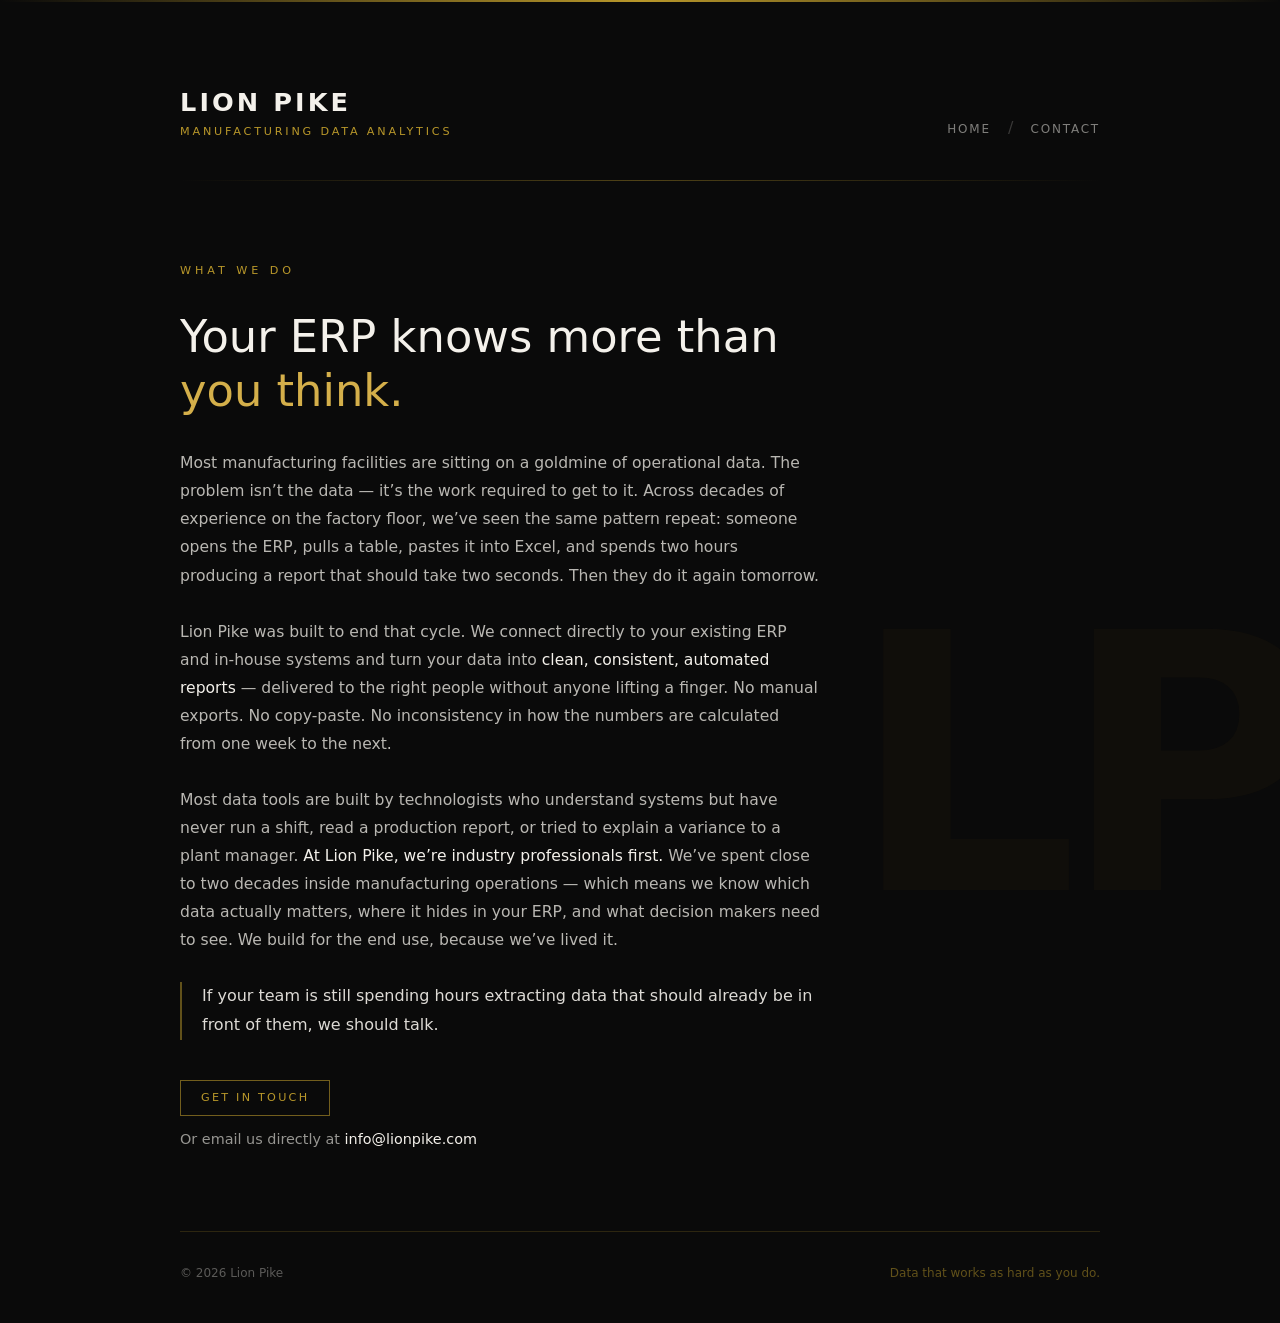
==== about.html @ c8cc0d4e "Add About page, update nav on all pages" ====
<!DOCTYPE html>
<html lang="en">
<head>

<meta charset="UTF-8">
<meta name="viewport" content="width=device-width, initial-scale=1.0">

<title>About | Lion Pike</title>

<meta name="description" content="Lion Pike helps manufacturers unlock the operational insight hidden inside their existing ERP and in-house systems &mdash; built by industry professionals who have lived it.">
<meta name="robots" content="index, follow">
<link rel="icon" href="/favicon.ico">
<link rel="stylesheet" href="/styles.css">

<style>

main {
  flex: 1;
  padding: 5rem 0;
  max-width: 640px;
}

h1 {
  font-size: clamp(1.8rem, 4vw, 2.8rem);
  font-weight: 300;
  line-height: 1.2;
  margin-bottom: 2rem;
}

h1 em {
  color: #d4af4a;
  font-style: normal;
}

.body-text {
  color: rgba(244,241,235,0.75);
  font-size: 0.975rem;
  line-height: 1.8;
  margin-bottom: 1.75rem;
}

.body-text strong {
  color: #f4f1eb;
  font-weight: 500;
}

.closing {
  color: rgba(244,241,235,0.9);
  font-size: 1rem;
  line-height: 1.8;
  margin-bottom: 2.5rem;
  border-left: 2px solid rgba(184,151,42,0.5);
  padding-left: 1.25rem;
}

.cta {
  font-size: 0.9rem;
  color: rgba(244,241,235,0.6);
}

.cta a {
  color: #f4f1eb;
  text-decoration: none;
}

.cta a:hover {
  color: #d4af4a;
}

.cta-link {
  display: inline-block;
  border: 1px solid rgba(184,151,42,0.6);
  color: #b8972a;
  padding: 0.5rem 1.25rem;
  font-size: 0.7rem;
  letter-spacing: 0.2em;
  text-transform: uppercase;
  text-decoration: none;
  margin-right: 1rem;
  margin-bottom: 0.75rem;
  transition: background 0.2s, color 0.2s;
}

.cta-link:hover {
  background: rgba(184,151,42,0.1);
  color: #d4af4a;
}

</style>

</head>

<body>

<div class="top-bar"></div>
<div class="bg-mark">LP</div>

<div class="container">

  <header>
    <div class="header-inner">
      <div>
        <a href="/" class="logo-name">Lion Pike</a>
        <div class="logo-sub">Manufacturing Data Analytics</div>
      </div>
      <nav>
        <a href="/">Home</a>
        <span style="color: rgba(244,241,235,0.2); margin: 0 0.75rem;">/</span>
        <a href="/contact.html">Contact</a>
      </nav>
    </div>
  </header>

  <main>

    <div class="eyebrow">What we do</div>

    <h1>Your ERP knows more than <em>you think.</em></h1>

    <p class="body-text">
      Most manufacturing facilities are sitting on a goldmine of operational data. The problem isn&rsquo;t the data &mdash; it&rsquo;s the work required to get to it. Across decades of experience on the factory floor, we&rsquo;ve seen the same pattern repeat: someone opens the ERP, pulls a table, pastes it into Excel, and spends two hours producing a report that should take two seconds. Then they do it again tomorrow.
    </p>

    <p class="body-text">
      Lion Pike was built to end that cycle. We connect directly to your existing ERP and in-house systems and turn your data into <strong>clean, consistent, automated reports</strong> &mdash; delivered to the right people without anyone lifting a finger. No manual exports. No copy-paste. No inconsistency in how the numbers are calculated from one week to the next.
    </p>

    <p class="body-text">
      Most data tools are built by technologists who understand systems but have never run a shift, read a production report, or tried to explain a variance to a plant manager. <strong>At Lion Pike, we&rsquo;re industry professionals first.</strong> We&rsquo;ve spent close to two decades inside manufacturing operations &mdash; which means we know which data actually matters, where it hides in your ERP, and what decision makers need to see. We build for the end use, because we&rsquo;ve lived it.
    </p>

    <p class="closing">
      If your team is still spending hours extracting data that should already be in front of them, we should talk.
    </p>

    <div>
      <a href="/contact.html" class="cta-link">Get in touch</a>
    </div>

    <div class="cta">
      Or email us directly at <a href="mailto:info@lionpike.com">info@lionpike.com</a>
    </div>

  </main>

  <footer>
    <div>&copy; 2026 Lion Pike</div>
    <div class="footer-tagline">Data that works as hard as you do.</div>
  </footer>

</div>

</body>
</html>
---- styles.css ----
/* ============================================================
   Lion Pike — Shared Stylesheet
   ============================================================ */

/* Reset */
*,
*::before,
*::after {
  box-sizing: border-box;
}

/* Base */
body {
  margin: 0;
  background: #0a0a0a;
  color: #f4f1eb;
  font-family: system-ui, -apple-system, Segoe UI, Roboto, Helvetica, Arial, sans-serif;
  line-height: 1.6;
}

/* Background watermark */
.bg-mark {
  position: fixed;
  bottom: -5%;
  right: -2%;
  font-size: 28vw;
  font-weight: 700;
  color: rgba(184,151,42,0.035);
  pointer-events: none;
  user-select: none;
  line-height: 1;
  letter-spacing: -0.05em;
}

/* Layout */
.container {
  max-width: 1000px;
  margin: 0 auto;
  padding: 2.5rem;
  min-height: 100vh;
  display: flex;
  flex-direction: column;
}

/* Top gold bar */
.top-bar {
  height: 2px;
  background: linear-gradient(90deg, transparent, #b8972a, transparent);
}

/* Header */
header {
  padding: 2.5rem 0;
  border-bottom: 1px solid transparent;
  background-image: linear-gradient(to right, transparent, rgba(184,151,42,0.4), transparent);
  background-size: 100% 1px;
  background-repeat: no-repeat;
  background-position: bottom;
}

.header-inner {
  display: flex;
  justify-content: space-between;
  align-items: flex-end;
}

.logo-name {
  font-size: 1.6rem;
  font-weight: 600;
  letter-spacing: 0.12em;
  text-transform: uppercase;
  color: #f4f1eb;
  text-decoration: none;
}

.logo-sub {
  font-size: 0.7rem;
  letter-spacing: 0.25em;
  color: #b8972a;
  text-transform: uppercase;
}

/* Nav */
nav a {
  color: rgba(244,241,235,0.5);
  text-decoration: none;
  font-size: 0.75rem;
  letter-spacing: 0.15em;
  text-transform: uppercase;
}

nav a:hover {
  color: #b8972a;
}

/* Eyebrow label */
.eyebrow {
  font-size: 0.7rem;
  letter-spacing: 0.35em;
  color: #b8972a;
  text-transform: uppercase;
  margin-bottom: 1.5rem;
}

/* Footer */
footer {
  border-top: 1px solid rgba(184,151,42,0.2);
  padding-top: 2rem;
  font-size: 0.75rem;
  color: rgba(244,241,235,0.35);
  display: flex;
  justify-content: space-between;
}

.footer-tagline {
  color: rgba(184,151,42,0.5);
}

/* Autofill override */
input:-webkit-autofill,
input:-webkit-autofill:hover,
input:-webkit-autofill:focus,
textarea:-webkit-autofill,
textarea:-webkit-autofill:hover,
textarea:-webkit-autofill:focus {
  -webkit-text-fill-color: #f4f1eb;
  -webkit-box-shadow: 0 0 0px 1000px #0a0a0a inset;
  transition: background-color 5000s ease-in-out 0s;
}

/* Mobile */
@media (max-width: 600px) {
  .header-inner {
    flex-direction: column;
    align-items: flex-start;
    gap: 1rem;
  }

  footer {
    flex-direction: column;
    gap: 0.5rem;
  }

  .bg-mark {
    display: none;
  }
}
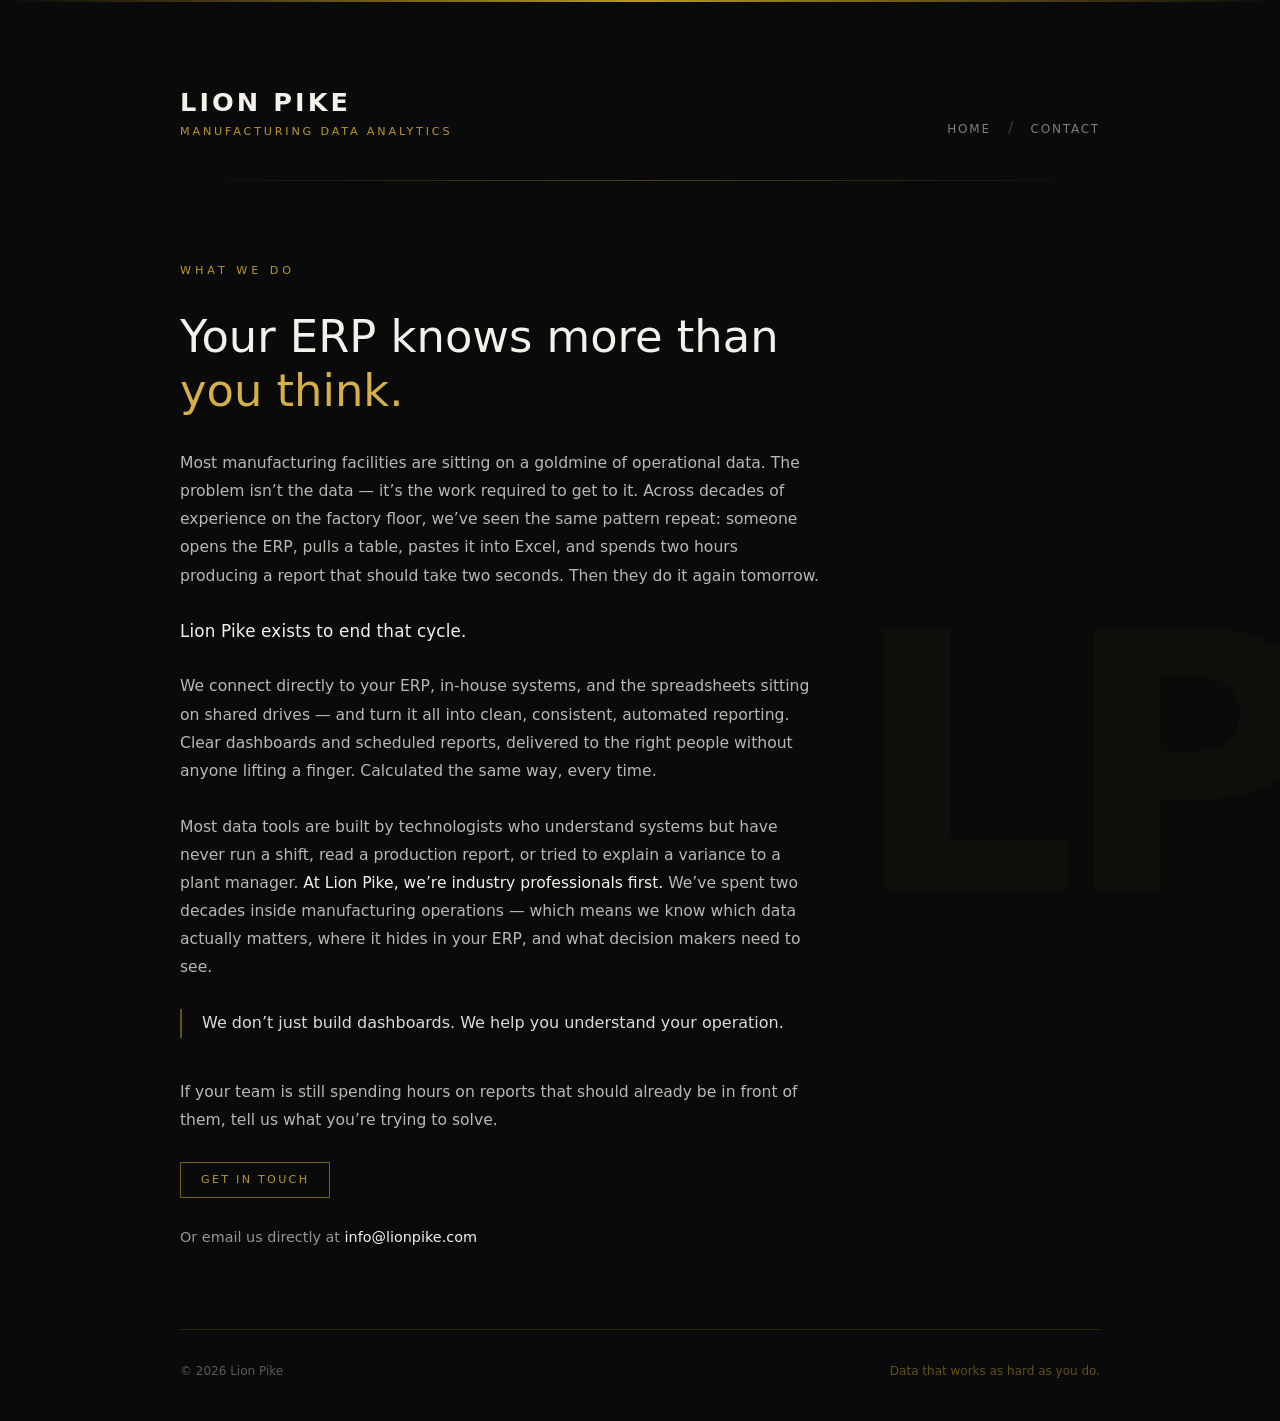
==== commit 9f2660bd: "Session 3: homepage content, About copy refresh" ====
--- a/about.html
+++ b/about.html
@@ -42,6 +42,15 @@
 .body-text strong {
   color: #f4f1eb;
   font-weight: 500;
+}
+
+.standout {
+  color: #f4f1eb;
+  font-size: 1.05rem;
+  font-weight: 300;
+  line-height: 1.6;
+  margin-bottom: 1.75rem;
+  letter-spacing: 0.01em;
 }
 
 .closing {
@@ -118,22 +127,38 @@
     <h1>Your ERP knows more than <em>you think.</em></h1>
 
     <p class="body-text">
-      Most manufacturing facilities are sitting on a goldmine of operational data. The problem isn&rsquo;t the data &mdash; it&rsquo;s the work required to get to it. Across decades of experience on the factory floor, we&rsquo;ve seen the same pattern repeat: someone opens the ERP, pulls a table, pastes it into Excel, and spends two hours producing a report that should take two seconds. Then they do it again tomorrow.
+      Most manufacturing facilities are sitting on a goldmine of operational data. The problem isn&rsquo;t
+      the data &mdash; it&rsquo;s the work required to get to it. Across decades of experience on the factory
+      floor, we&rsquo;ve seen the same pattern repeat: someone opens the ERP, pulls a table, pastes it into
+      Excel, and spends two hours producing a report that should take two seconds. Then they do it again tomorrow.
+    </p>
+
+    <p class="standout">Lion Pike exists to end that cycle.</p>
+
+    <p class="body-text">
+      We connect directly to your ERP, in-house systems, and the spreadsheets sitting on shared drives &mdash;
+      and turn it all into clean, consistent, automated reporting. Clear dashboards and scheduled reports,
+      delivered to the right people without anyone lifting a finger. Calculated the same way, every time.
     </p>
 
     <p class="body-text">
-      Lion Pike was built to end that cycle. We connect directly to your existing ERP and in-house systems and turn your data into <strong>clean, consistent, automated reports</strong> &mdash; delivered to the right people without anyone lifting a finger. No manual exports. No copy-paste. No inconsistency in how the numbers are calculated from one week to the next.
+      Most data tools are built by technologists who understand systems but have never run a shift, read a
+      production report, or tried to explain a variance to a plant manager. <strong>At Lion Pike, we&rsquo;re
+      industry professionals first.</strong> We&rsquo;ve spent two decades inside manufacturing operations &mdash;
+      which means we know which data actually matters, where it hides in your ERP, and what decision makers
+      need to see.
+    </p>
+
+    <p class="closing">
+      We don&rsquo;t just build dashboards. We help you understand your operation.
     </p>
 
     <p class="body-text">
-      Most data tools are built by technologists who understand systems but have never run a shift, read a production report, or tried to explain a variance to a plant manager. <strong>At Lion Pike, we&rsquo;re industry professionals first.</strong> We&rsquo;ve spent close to two decades inside manufacturing operations &mdash; which means we know which data actually matters, where it hides in your ERP, and what decision makers need to see. We build for the end use, because we&rsquo;ve lived it.
+      If your team is still spending hours on reports that should already be in front of them,
+      tell us what you&rsquo;re trying to solve.
     </p>
 
-    <p class="closing">
-      If your team is still spending hours extracting data that should already be in front of them, we should talk.
-    </p>
-
-    <div>
+    <div style="margin-bottom: 1rem;">
       <a href="/contact.html" class="cta-link">Get in touch</a>
     </div>
 
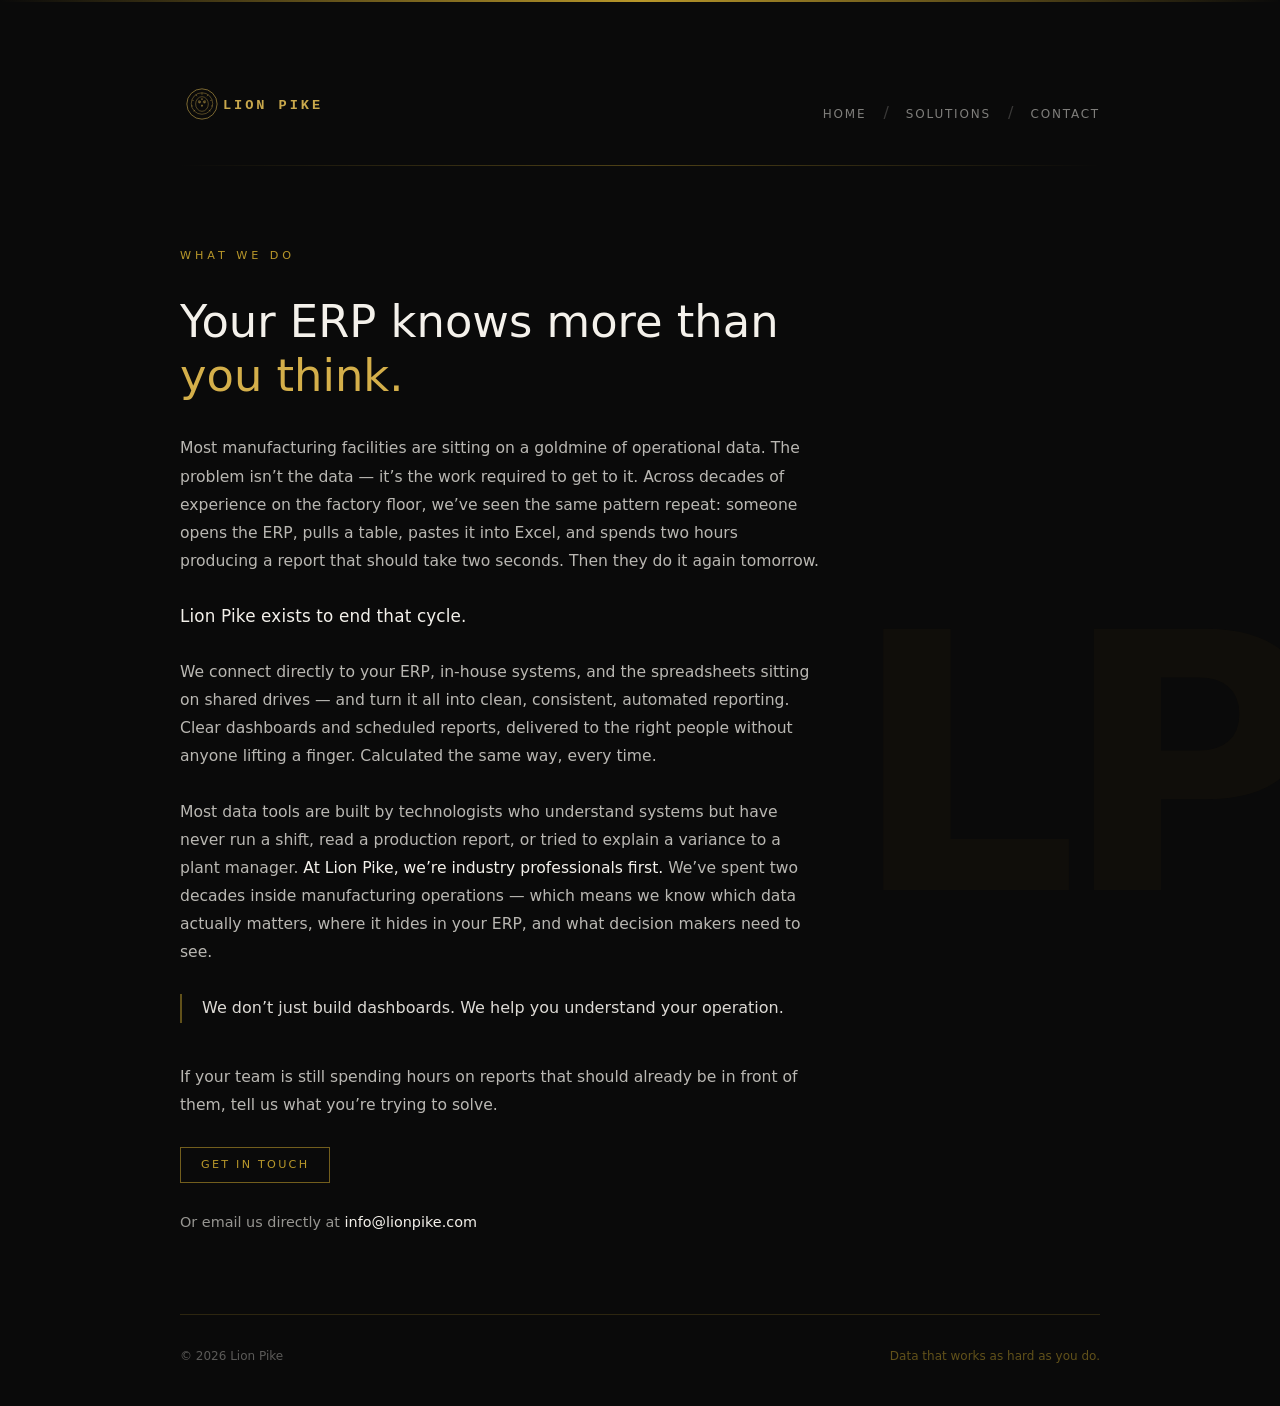
==== commit 2f0c6143: "Session 3: logo SVG, solutions page, nav updated across all pages" ====
--- a/about.html
+++ b/about.html
@@ -13,69 +13,16 @@
 <link rel="stylesheet" href="/styles.css">
 
 <style>
-
-main {
-  flex: 1;
-  padding: 5rem 0;
-  max-width: 640px;
-}
-
-h1 {
-  font-size: clamp(1.8rem, 4vw, 2.8rem);
-  font-weight: 300;
-  line-height: 1.2;
-  margin-bottom: 2rem;
-}
-
-h1 em {
-  color: #d4af4a;
-  font-style: normal;
-}
-
-.body-text {
-  color: rgba(244,241,235,0.75);
-  font-size: 0.975rem;
-  line-height: 1.8;
-  margin-bottom: 1.75rem;
-}
-
-.body-text strong {
-  color: #f4f1eb;
-  font-weight: 500;
-}
-
-.standout {
-  color: #f4f1eb;
-  font-size: 1.05rem;
-  font-weight: 300;
-  line-height: 1.6;
-  margin-bottom: 1.75rem;
-  letter-spacing: 0.01em;
-}
-
-.closing {
-  color: rgba(244,241,235,0.9);
-  font-size: 1rem;
-  line-height: 1.8;
-  margin-bottom: 2.5rem;
-  border-left: 2px solid rgba(184,151,42,0.5);
-  padding-left: 1.25rem;
-}
-
-.cta {
-  font-size: 0.9rem;
-  color: rgba(244,241,235,0.6);
-}
-
-.cta a {
-  color: #f4f1eb;
-  text-decoration: none;
-}
-
-.cta a:hover {
-  color: #d4af4a;
-}
-
+main { flex: 1; padding: 5rem 0; max-width: 640px; }
+h1 { font-size: clamp(1.8rem, 4vw, 2.8rem); font-weight: 300; line-height: 1.2; margin-bottom: 2rem; }
+h1 em { color: #d4af4a; font-style: normal; }
+.body-text { color: rgba(244,241,235,0.75); font-size: 0.975rem; line-height: 1.8; margin-bottom: 1.75rem; }
+.body-text strong { color: #f4f1eb; font-weight: 500; }
+.standout { color: #f4f1eb; font-size: 1.05rem; font-weight: 300; line-height: 1.6; margin-bottom: 1.75rem; letter-spacing: 0.01em; }
+.closing { color: rgba(244,241,235,0.9); font-size: 1rem; line-height: 1.8; margin-bottom: 2.5rem; border-left: 2px solid rgba(184,151,42,0.5); padding-left: 1.25rem; }
+.cta { font-size: 0.9rem; color: rgba(244,241,235,0.6); }
+.cta a { color: #f4f1eb; text-decoration: none; }
+.cta a:hover { color: #d4af4a; }
 .cta-link {
   display: inline-block;
   border: 1px solid rgba(184,151,42,0.6);
@@ -89,16 +36,10 @@
   margin-bottom: 0.75rem;
   transition: background 0.2s, color 0.2s;
 }
-
-.cta-link:hover {
-  background: rgba(184,151,42,0.1);
-  color: #d4af4a;
-}
-
+.cta-link:hover { background: rgba(184,151,42,0.1); color: #d4af4a; }
 </style>
 
 </head>
-
 <body>
 
 <div class="top-bar"></div>
@@ -108,12 +49,11 @@
 
   <header>
     <div class="header-inner">
-      <div>
-        <a href="/" class="logo-name">Lion Pike</a>
-        <div class="logo-sub">Manufacturing Data Analytics</div>
-      </div>
+      <a href="/"><img src="/logo.svg" alt="Lion Pike" style="height: 44px; display: block;"></a>
       <nav>
         <a href="/">Home</a>
+        <span style="color: rgba(244,241,235,0.2); margin: 0 0.75rem;">/</span>
+        <a href="/solutions.html">Solutions</a>
         <span style="color: rgba(244,241,235,0.2); margin: 0 0.75rem;">/</span>
         <a href="/contact.html">Contact</a>
       </nav>
@@ -174,6 +114,5 @@
   </footer>
 
 </div>
-
 </body>
 </html>
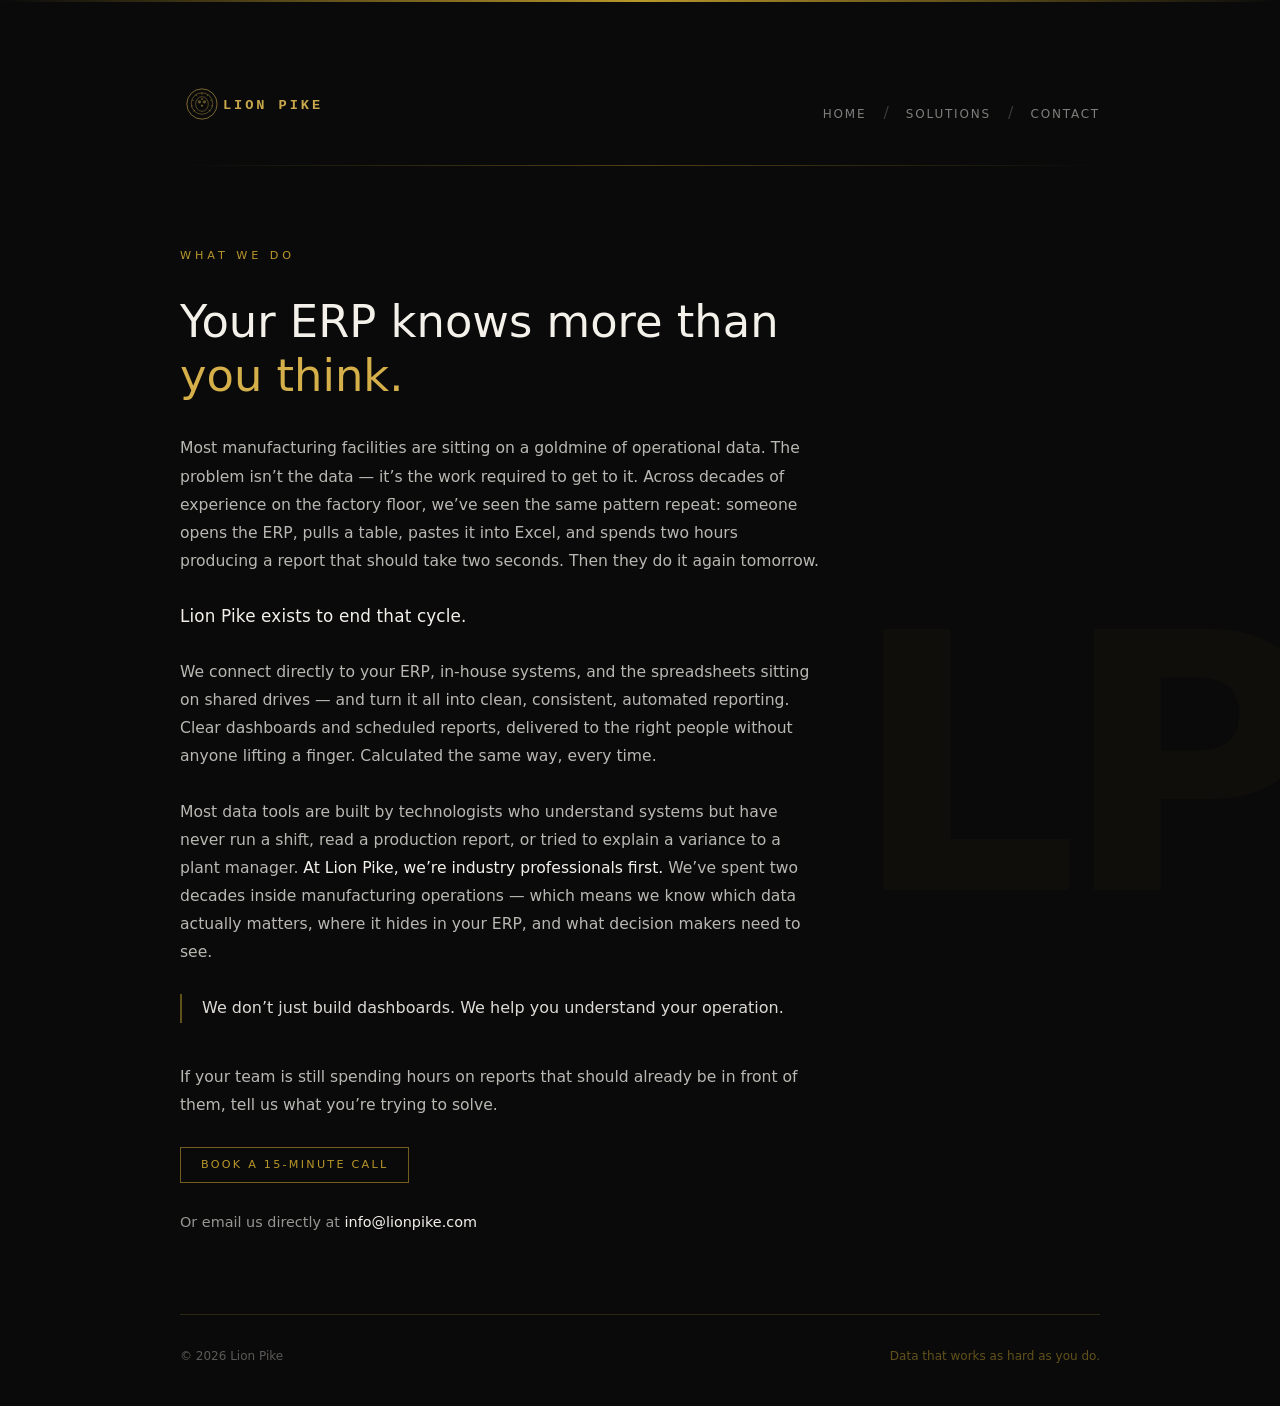
==== commit 6f479032: "Session 3: sharper homepage copy, No BI team required, Book a 15-minute call CTA" ====
--- a/about.html
+++ b/about.html
@@ -39,6 +39,14 @@
 .cta-link:hover { background: rgba(184,151,42,0.1); color: #d4af4a; }
 </style>
 
+<!-- Google tag (gtag.js) -->
+<script async src="https://www.googletagmanager.com/gtag/js?id=G-B6CK35S1XB"></script>
+<script>
+  window.dataLayer = window.dataLayer || [];
+  function gtag(){dataLayer.push(arguments);}
+  gtag("js", new Date());
+  gtag("config", "G-B6CK35S1XB");
+</script>
 </head>
 <body>
 
@@ -99,7 +107,7 @@
     </p>
 
     <div style="margin-bottom: 1rem;">
-      <a href="/contact.html" class="cta-link">Get in touch</a>
+      <a href="/contact.html" class="cta-link">Book a 15-minute call</a>
     </div>
 
     <div class="cta">
